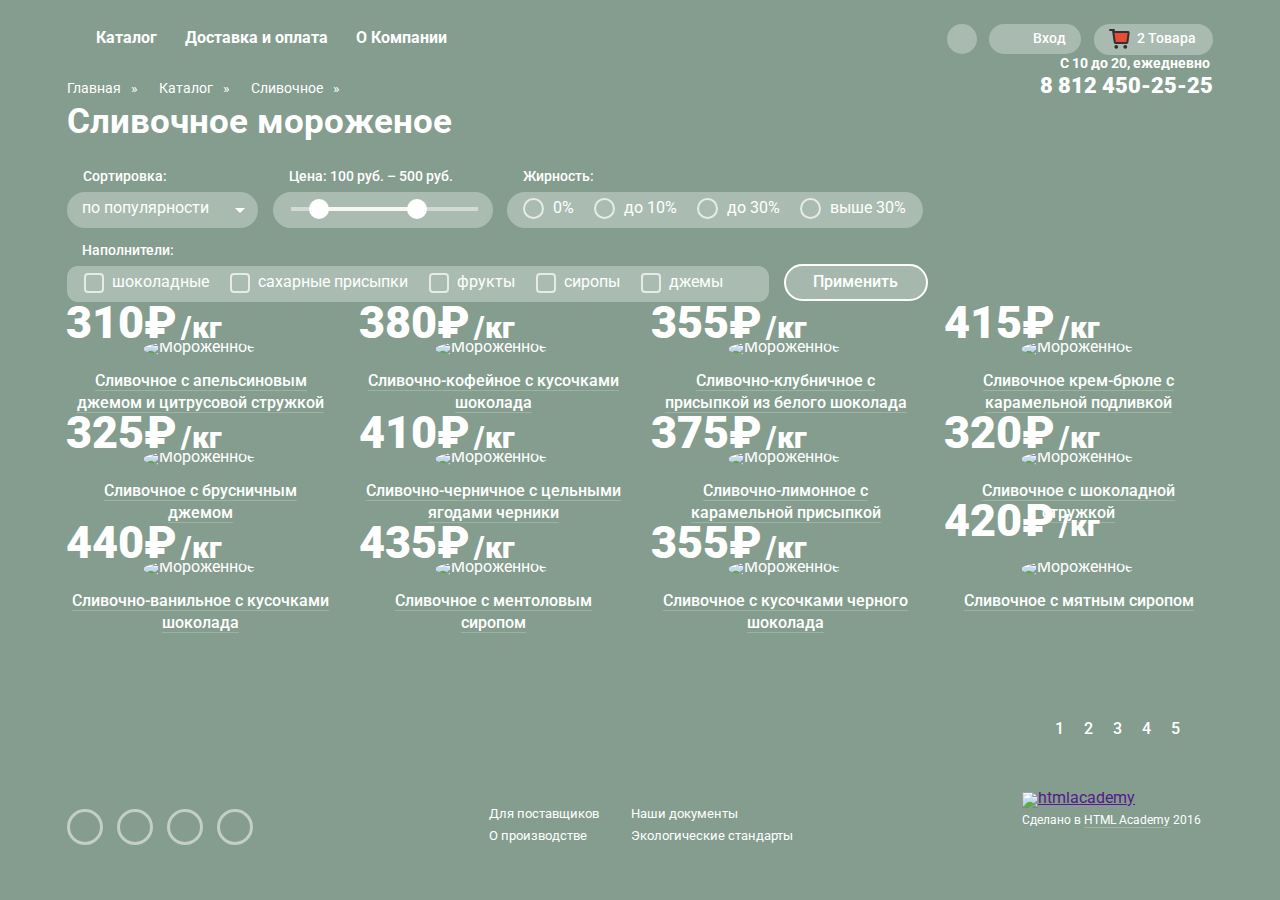
==== catalog-index.html @ 7233b8b9 "Личный макет" ====
<!DOCTYPE html>
<html lang="en">
<head>
	<meta charset="UTF-8">
	<title>Document</title>
    <link href='https://fonts.googleapis.com/css?family=Roboto:400,500,700,900' rel='stylesheet' type='text/css'>
    <link rel="stylesheet" href="css/normalize.css">
    <link rel="stylesheet" href="css/style.css">
</head>
<body>

 <!--HEADER-->

        <header class="main-header">
            <div class="container clearfix">
                <div class="logo">
                    <img src="img/logo.svg" alt="">
                </div>
                <nav class="main-navigation">
                    <ul>
                        <li>
                        <a href="catalog.html" class="directory">Каталог</a>
                            <div class="catalog-main">
                                <ul>
                                    <li><a href="" class="news">Новинки</a></li>
                                    <li><a href="gllacy-catalog.html">Сливочное</a></li>
                                    <li><a href="">Щербеты</a></li>
                                    <li><a href="">Фруктовый лед</a></li>
                                    <li><a href="">Мелорин</a></li>
                                </ul>
                            </div>
                        
                        </li>
                        <li><a href="">Доставка и оплата</a></li>
                        <li><a href="">О Компании</a></li>
                    </ul>
                </nav>
                <div class="header-icon">
                    <div class="search">
                        <div class="search-main">
                            <input type="text" placeholder="Что ищем?">
                        </div>
                    </div>
                    <div class="login">Вход
                        <div class="form-main">
                            <form action="">
                                <input type="email" placeholder="Электронная почта">
                                <input type="password" placeholder="Пароль">
                                <buttom class="btn-login">Войти</buttom>
                                <a href="">Забыли пароль? <br>Новая регистрация</a>
                            </form>
                        </div>
                    </div>
                    <div class="buy-full">2 Товара
                        <div class="buy-main">
                            <div class="orange">
                                <img src="img/orange.png" alt="">
                                <p class="name-cream">Пломбир с апельсиновым джемом</p>
                                <p>1,5 кг х <span>200 руб.</span></p>
                                <p>300 руб</p>
                            </div>
                            <div class="strawberry">
                                <img src="img/Strawberry.png" alt="">
                                <p class="name-cream">Клубничный пломбир с присыпкой  из белого шоколада</p>
                                <p>1,5 кг х <span>200 руб.</span></p>
                                <p>300 руб</p>
                            </div>
                            <div class="buy-main-price">
                            <span class="buy-price">Итого: 750</span>
                            <button class="btn-cream">Оформить заказ</button>
                            </div>
                        </div>
                    </div>
                </div>
            </div>
        </header>


	<!--BREADCRUMBS-->

  	<div class="breadcrumbs">
  		<div class="container clearfix">
			<ul class="menu-list">
				<li><a href="index.html">Главная</a></li>
				<li class="active"><a href="">Каталог</a></li>
				<li><a href="#">Сливочное</a></li>
			</ul>
			<div class="job">
				<p>C 10 до 20, ежедневно</p>
				<a href="tel:+78124502525">8 812 450-25-25</a>
			</div>
  		</div>
  	</div>

    <!--SORTING КОНФИГУРАТОР+ВИДЫ МОРОЖЕННОГО-->

    <div class="modal-sorting">
        <div class="container clearfix">
            <h1 class="sorting-title">Сливочное мороженое</h1>
            <div class="filters-main">
                <div class="sorting">
                <p class="sorting-text">Сортировка:</p>
                <p class="popular">по популярности</p>
                </div>

                <div class="range-filter">
                    <p class="cost">Цена: 100 руб. – 500 руб.</p>
                    <div class="range-controls">
                        <div class="scale">
                            <div class="bar" style="margin-left: 20%; width: 45%"></div>
                        </div>
                        <div class="toggle toggle-min"></div>
                        <div class="toggle toggle-max"></div>
                    </div>
                </div>
            </div>

            <div class="fatness">
                <p class="fatness-text">Жирность:</p>
                <div class="fatness-main">
                    <input type="radio" name="number" value="zero" id="zero">
                    <label for="zero">0%</label>

                    <input type="radio" name="number" value="ten" id="ten">
                    <label for="ten">до 10%</label>

                    <input type="radio" name="number" value="third" id="third">
                    <label for="third">до 30%</label>

                    <input type="radio" name="number" value="more-third" id="more-third">
                    <label for="more-third">выше 30%</label>
                </div>
            </div>

            <div class="fillers">
                <p class="fillers-text">Наполнители:</p>
                <div class="fillers-main">
                    <input type="checkbox" id="chocolade">
                    <label for="chocolade">шоколадные</label>
                    <input type="checkbox" id="sugar">
                    <label for="sugar">сахарные присыпки</label>
                    <input type="checkbox" id="fruit">
                    <label for="fruit">фрукты</label>
                    <input type="checkbox" id="syrup">
                    <label for="syrup">сиропы</label>
                    <input type="checkbox" id="jam">
                    <label for="jam">джемы</label>
                </div>
            </div>
            <button class="btn-filters">Применить</button>
        </div>
    </div>
  	<!--SORTING КОНФИГУРАТОР+ВИДЫ МОРОЖЕННОГО-->
        <div class="icecream-catalog">
                    <div class="container clearfix">
                                <article>
                    <img src="img/icecream1.jpg" alt="Мороженное">
                    <p class="price">310&#8381;<span class="mass">/кг</span></p>
                    <p class="description"><span>Сливочное с апельсиновым джемом и цитрусовой стружкой</span></p>
                    <button class="btn-speed">быстрый просмотр</button>
                </article>

                <article>
                    <img src="img/icecream2.jpg" alt="Мороженное">
                    <p class="price">380&#8381;<span class="mass">/кг</span></p>
                    <p class="description"><span>Сливочно-кофейное с кусочками шоколада</span></p>
                    <button class="btn-speed">быстрый просмотр</button>
                </article>

                <article>
                    <img src="img/icecream3.jpg" alt="Мороженное">
                    <p class="price">355&#8381;<span class="mass">/кг</span></p>
                    <p class="description"><span>Сливочно-клубничное с присыпкой из белого шоколада</span></p>
                    <button class="btn-speed">быстрый просмотр</button>
                </article>

                <article>
                    <img src="img/icecream4.jpg" alt="Мороженное">
                    <p class="price">415&#8381;<span class="mass">/кг</span></p>
                    <p class="description"><span>Сливочное крем-брюле с карамельной подливкой</span></p>
                    <button class="btn-speed">быстрый просмотр</button>
                </article>

                <article>
                    <img src="img/1.png" alt="Мороженное">
                    <p class="price">325&#8381;<span class="mass">/кг</span></p>
                    <p class="description"><span>Сливочное с брусничным джемом</span></p>
                    <button class="btn-speed">быстрый просмотр</button>
                </article>

                <article>
                    <img src="img/2.png" alt="Мороженное">
                    <p class="price">410&#8381;<span class="mass">/кг</span></p>
                    <p class="description"><span>Сливочно-черничное с цельными ягодами черники 
                    </span></p>
                    <button class="btn-speed">быстрый просмотр</button>
                </article>

                <article>
                    <img src="img/3.png" alt="Мороженное">
                    <p class="price">375&#8381;<span class="mass">/кг</span></p>
                    <p class="description"><span>Сливочно-лимонное с карамельной присыпкой</span></p>
                    <button class="btn-speed">быстрый просмотр</button>
                </article>


                <article>
                    <img src="img/4.png" alt="Мороженное">
                    <p class="price">320&#8381;<span class="mass">/кг</span></p>
                    <p class="description"><span>Сливочное с шоколадной стружкой</span></p>
                    <button class="btn-speed">быстрый просмотр</button>
                </article>


                <article>
                    <img src="img/11.png" alt="Мороженное">
                    <p class="price">440&#8381;<span class="mass">/кг</span></p>
                    <p class="description"><span>Сливочно-ванильное с кусочками шоколада</span></p>
                    <button class="btn-speed">быстрый просмотр</button>
                </article>


                <article>
                    <img src="img/21.png" alt="Мороженное">
                    <p class="price">435&#8381;<span class="mass">/кг</span></p>
                    <p class="description"><span>Сливочное с ментоловым сиропом</span></p>
                    <button class="btn-speed">быстрый просмотр</button>
                </article>


                <article>
                    <img src="img/31.png" alt="Мороженное">
                    <p class="price">355&#8381;<span class="mass">/кг</span></p>
                    <p class="description"><span>Сливочное с кусочками черного шоколада</span></p>
                    <button class="btn-speed">быстрый просмотр</button>
                </article>


                <article>
                    <img src="img/41.png" alt="Мороженное">
                    <p class="price">420&#8381;<span class="mass">/кг</span></p>
                    <p class="description"><span>Сливочное с мятным сиропом</span></p>
                    <button class="btn-speed">быстрый просмотр</button>
                </article>

                <div class="linked">
                    <ul>
                        <li><a href="">1</a></li>
                        <li><a href="">2</a></li>
                        <li><a href="">3</a></li>
                        <li><a href="">4</a></li>
                        <li><a href="">5</a></li>
                    </ul>          
                </div>
                    </div>
                </div>


                <footer>
            <div class="container clearfix">
                <div class="modalsocial-catalog">
                    <a href="#" class="tw"></a>
                    <a href="#" class="ins"></a>
                    <a href="#" class="fb"></a>
                    <a href="#" class="vk"></a>
                </div>
                <div class="info-catalog">
                    <a href="" class="heart">
                        Для поставщиков
                    </a>
                    <a href="">
                        Наши документы
                    </a>
                    <a href="">
                        О производстве
                    </a>
                    <a href="">
                        Экологические стандарты
                    </a>
                </div>
                <div class="htmlacademy-catalog">
                    <a href=""><img src="img/html.png" alt="htmlacademy"></a>
                    <p>Сделано в  <span>HTML Academy</span> 2016</p>
                </div>
            </div>
        </footer>
</body>
</html>
---- css/style.css ----
/*base*/

body {
    min-width: 880px;
    font-size: 16px;
    line-height: 12px;
    font-family: 'Roboto', Arial, sans-serif;
    background-color: #849d8f;
    color: white;
}

body > input[type="radio"] {
    display: none;
}

.clearfix::before,
.clearfix::after {
    content: "";
    display: table;
    clear: both;
}

.container {
    width: 1146px;
    margin: 0 auto;
}


/*HEADER*/

.main-header {
    padding-top: 9px;
    color: #ffffff;
}

.logo {
    float: left;
    margin-left: -5px;
}


/*НАВИГАЦИЯ*/

.main-navigation {
    float: left;
    margin-left: 15px;
    margin-top: 13px;
    min-height: 20px;
    max-width: 500px;
}

.main-navigation ul {
    margin: 0;
    padding: 0;
    list-style: none;
    font-size: 0;
}

.main-navigation li {
    position: relative;
    display: inline-block;
    vertical-align: top;
    font-size: 16px;
    line-height: 18px;
    font-weight: 700;
}

.main-navigation a,
.main-navigation span {
    display: block;
    padding-top: 7px;
    padding-right: 14px;
    padding-bottom: 7px;
    padding-left: 14px;
    color: #ffffff;
    text-decoration: none;
}

.main-navigation li a:active {
    background: #d07058;
    color: #ffffff;
}

.main-navigation a:hover {
    background: #f7f6f3;
    color: #333333;
    -webkit-border-radius: 25px;
    -moz-border-radius: 25px;
    -o-border-radius: 25px;
    border-radius: 25px;
}

.main-navigation a:active {
    background: -moz-#f7f6f3;
    background: -webkit-#f7f6f3;
    background: #f7f6f3;
    box-shadow: inset 0 2px 2px rgba(105, 105, 105, 1);
}


/*Подменю*/

.directory {
    position: relative;
}

.catalog-main {
    position: absolute;
    visibility: hidden;
    box-sizing: border-box;
    width: 143px;
    height: 171px;
    top: 35px;
    left: -64px;
    background: #f8f7f4;
    border-radius: 6px;
    z-index: 1;
}

.main-navigation .directory:hover+.catalog-main {
    visibility: visible;
}

.catalog-main li {
    display: block;
    vertical-align: top;
    font-size: 14px;
    line-height: 16px;
    font-weight: 400;
}

.catalog-main a {
    display: block;
    padding: 5px;
    margin-top: 6px;
    padding-left: 20px;
    width: auto;
    background: #f8f7f4;
    color: #323232;
}

.catalog-main .news {
    margin-bottom: 10px;
    border-bottom: 1px solid #d1d0ce;
}

.catalog-main a:hover {
    border-radius: 1px;
    background: #fbded7;
}

.main-navigation .catalog-main a:active {
    color: #f6b5a5;
}


/*ПОИСК, ВХОД И КОРЗИНА*/

.header-icon {
    float: right;
    max-width: 267px;
    padding-top: 15px;
    font-size: 0;
}

.search {
    position: relative;
    display: inline-block;
    margin-right: 12px;
    padding: 15px;
    vertical-align: top;
    font-size: 14px;
    line-height: 16px;
    font-weight: 500;
    background: rgba(255, 255, 255, 0.3);
    color: #ffffff;
    text-decoration: none;
    -webkit-border-radius: 20px;
    -moz-border-radius: 20px;
    -o-border-radius: 20px;
    border-radius: 20px;
}

.search:hover {
    font-size: 14px;
    line-height: 16px;
    font-weight: 500;
    background: #ffffff;
    color: #323232;
}

.search:before {
    content: " ";
    position: absolute;
    top: 6px;
    left: 7px;
    width: 19px;
    height: 21px;
    background: transparent url("../img/search.svg") no-repeat;
}

.search:hover:before {
    background: transparent url("../img/search_black.svg") no-repeat;
}

.search-main {
    position: absolute;
    box-sizing: border-box;
    visibility: hidden;
    right: -1px;
    top: 35px;
    width: 341px;
    height: 84px;
    bottom: 10px;
    padding: 20px 16px;
    background-color: rgb(248, 247, 244);
    border: 1px solid #d3d3d2;
    border-radius: 10px;
    box-shadow: 0px 20px 20px 0px rgba(0, 0, 0, 0.4);
    z-index: 302;
}

.search:hover .search-main {
    visibility: visible;
}

.search-main input {
    padding-top: 10px;
    padding-right: 119px;
    padding-bottom: 10px;
    padding-left: 15px;
    font-size: 14px;
    line-height: 24px;
    font-weight: 400;
    color: #999999;
    outline: none;
    border: 1px solid rgb(211, 211, 210);
    border-radius: 5px;
    z-index: 9999;
}

.login {
    position: relative;
    display: inline-block;
    vertical-align: top;
    margin-right: 13px;
    padding-top: 6px;
    padding-right: 15px;
    padding-bottom: 8px;
    padding-left: 44px;
    font-size: 14px;
    line-height: 16px;
    font-weight: 500;
    background: rgba(255, 255, 255, 0.3);
    color: #ffffff;
    text-decoration: none;
    -webkit-border-radius: 20px;
    -moz-border-radius: 20px;
    -o-border-radius: 20px;
    border-radius: 20px;
}

.login:hover {
    font-size: 14px;
    line-height: 16px;
    font-weight: 500;
    background: #ffffff;
    color: #323232;
}

.login:hover .form-main {
    visibility: visible;
}

.login-main {
    position: absolute;
    top: 50px;
    left: 97px;
    z-index: 1;
}

.login::before {
    content: " ";
    position: absolute;
    top: 5px;
    left: 16px;
    width: 19px;
    height: 21px;
    background: transparent url("../img/entrance.svg") no-repeat;
}

.login:hover:before {
    background: transparent url("../img/entrance_black.svg") no-repeat;
    color: black;
}


/*Модальное окно*/

.form-main {
    position: absolute;
    visibility: hidden;
    box-sizing: border-box;
    top: 33px;
    left: -168px;
    width: 277px;
    height: 214px;
    padding-top: 20px;
    padding-left: 15px;
    background-color: rgb(248, 247, 244);
    box-shadow: 0px 20px 20px 0px rgba(0, 0, 0, 0.4);
    border-radius: 6px;
    z-index: 275;
}

.form-main input {
    box-sizing: border-box;
    margin-bottom: 20px;
    padding-left: 15px;
    width: 243px;
    height: 46px;
    font-size: 14px;
    line-height: 24px;
    font-weight: 400;
    border: 1px solid rgb(211, 211, 210);
    background-color: rgb(255, 255, 255);
    border-radius: 5px;
    z-index: 285;
}

.form-main a {
    display: inline-block;
    margin: 0;
    font-size: 13px;
    line-height: 24px;
    font-weight: 400;
}

.btn-login {
    display: inline-block;
    margin-right: 20px;
    padding: 10px 25px;
    font-weight: 700;
    font-size: 18px;
    line-height: 24px;
    vertical-align: top;
    color: #ffffff;
    text-decoration: none;
    text-shadow: 0 2px 5px rgba(160, 32, 11, 0.76);
    background: #f26843;
    background: -moz-linear-gradient(top, #f26843 0%, #e74a35 100%);
    background: -webkit-linear-gradient(top, #f26843 0%, #e74a35 100%);
    -webkit-border-radius: 50px;
    -moz-border-radius: 50px;
    -o-border-radius: 50px;
    border-radius: 50px;
}

.btn-login:hover {
    background: -moz-linear-gradient(top, #f58669 0%, #ec6f5e 100%);
    background: -webkit-linear-gradient(top, #f58669 0%, #ec6f5e 100%);
    background: linear-gradient(to bottom, #f58669 0%, #ec6f5e 100%);
    box-shadow: 0 2px 2px rgba(172, 16, 0, 1);
}

.btn-login:active {
    background: -moz-linear-gradient(top, #d84732 0%, #e1613e 100%);
    background: -webkit-linear-gradient(top, #d84732 0%, #e1613e 100%);
    background: linear-gradient(to bottom, #d84732 0%, #e1613e 100%);
    box-shadow: inset 0 2px 2px rgba(172, 16, 0, 1);
}


/*-----------------*/

.buy {
    position: relative;
    display: inline-block;
    vertical-align: top;
    padding-top: 6px;
    padding-right: 35px;
    padding-bottom: 9px;
    padding-left: 42px;
    font-size: 14px;
    line-height: 16px;
    font-weight: 500;
    background: rgba(255, 255, 255, 0.3);
    color: #ffffff;
    text-decoration: none;
    -webkit-border-radius: 20px;
    -moz-border-radius: 20px;
    -o-border-radius: 20px;
    border-radius: 20px;
}

.buy:hover {
    font-size: 14px;
    line-height: 16px;
    font-weight: 500;
    background: #ffffff;
    color: #323232;
}

.buy-full:hover {
    font-size: 14px;
    line-height: 16px;
    font-weight: 500;
    background: #ffffff;
    color: #323232;
}

.buy::before {
    content: " ";
    position: absolute;
    top: 5px;
    left: 15px;
    width: 21px;
    height: 21px;
    background: transparent url("../img/maskit.svg") no-repeat;
}

.buy-full {
    position: relative;
    display: inline-block;
    vertical-align: top;
    padding-top: 6px;
    padding-right: 17px;
    padding-bottom: 9px;
    padding-left: 43px;
    font-size: 14px;
    line-height: 16px;
    font-weight: 500;
    background: rgba(255, 255, 255, 0.3);
    color: #ffffff;
    text-decoration: none;
    -webkit-border-radius: 20px;
    -moz-border-radius: 20px;
    -o-border-radius: 20px;
    border-radius: 20px;
}

.buy-full::before {
    content: " ";
    position: absolute;
    top: 5px;
    left: 15px;
    width: 21px;
    height: 21px;
    background: transparent url("../img/korzina.svg") no-repeat;
}

.buy:hover:before {
    background: transparent url("../img/maskit_black.svg") no-repeat;
    color: black;
}

.buy:hover .buy-main {
    visibility: visible;
}

.buy-full:hover .buy-main {
    visibility: visible;
}


/*Модальное окно корзины*/

.buy-main {
    position: absolute;
    visibility: hidden;
    box-sizing: border-box;
    padding-top: 20px;
    padding-left: 42px;
    left: -442px;
    top: 35px;
    width: 539px;
    height: 242px;
    background-color: rgb(248, 247, 244);
    color: #323232;
    box-shadow: 0px 20px 20px 0px rgba(0, 0, 0, 0.4);
    border-radius: 5px;
    z-index: 247;
}

.buy-main img {
    display: inline-block;
    vertical-align: top;
    margin-right: 14px;
    margin-bottom: 20px;
}

.buy-main p {
    display: inline-block;
    vertical-align: top;
    margin: 0;
    margin-right: 30px;
    font-size: 13px;
    line-height: 16px;
    font-weight: 400;
}

.name-cream {
    width: 220px;
}

.strawberry {
    border-bottom: 1px solid #cacac7;
}

.buy-main p:nth-child(1n+1) {
    margin-right: 0;
}

.buy-main-price {
    float: right;
    width: 185px;
}

.buy-main p span {
    color: #b5b5b4;
}

.buy-main-price .buy-price {
    float: right;
    margin-top: 15px;
    margin-right: 20px;
    margin-bottom: 18px;
    font-size: 15px;
    line-height: 18px;
    font-weight: 700;
}

.btn-cream {
    float: left;
    margin-right: 15px;
    padding: 8px 14px;
    font-weight: 700;
    font-size: 18px;
    line-height: 24px;
    vertical-align: top;
    color: #ffffff;
    text-decoration: none;
    text-shadow: 0 2px 5px rgba(160, 32, 11, 0.76);
    background: #f26843;
    background: -moz-linear-gradient(top, #f26843 0%, #e74a35 100%);
    background: -webkit-linear-gradient(top, #f26843 0%, #e74a35 100%);
    background: linear-gradient(to bottom, #f26843 0%, #e74a35 100%);
    box-shadow: 0 2px 2px rgba(172, 16, 0, 0.64);
    border: none;
    -webkit-border-radius: 100px;
    -moz-border-radius: 100px;
    -o-border-radius: 100px;
    border-radius: 100px;
}

.btn-cream:hover {
    background: -moz-linear-gradient(top, #f58669 0%, #ec6f5e 100%);
    background: -webkit-linear-gradient(top, #f58669 0%, #ec6f5e 100%);
    background: linear-gradient(to bottom, #f58669 0%, #ec6f5e 100%);
    box-shadow: 0 2px 2px rgba(172, 16, 0, 1);
}

.btn-cream:active {
    background: -moz-linear-gradient(top, #d84732 0%, #e1613e 100%);
    background: -webkit-linear-gradient(top, #d84732 0%, #e1613e 100%);
    background: linear-gradient(to bottom, #d84732 0%, #e1613e 100%);
    box-shadow: inset 0 2px 2px rgba(172, 16, 0, 1);
}


/*---------------------------*/

.site-wrapper {
    min-width: 940px;
    background-repeat: no-repeat;
    background-position: top center;
    transition: background-image 0.5s ease, background-color 0.5s ease;
}


/* Псевдоэлементы с изображениями нужны только для предзагрузки картинок, чтобы они уже были в кеше в момент переключения слайдов и сразу отображались */

.site-wrapper:before,
.site-wrapper:after {
    content: "";
    visibility: hidden;
}

.site-wrapper:before,
.site-wrapper:after {
    background-image: url("../img/ice-cream.png");
}

.site-wrapper:after {
    background-image: url("../img/ice-cream2.png");
}

.slider {
    position: relative;
    padding-top: 319px;
    text-align: center;
    color: #ffffff;
}

.slide {
    display: none;
}

.slide-title {
    width: 700px;
    margin: 0 auto;
    margin-bottom: 28px;
    font-weight: 900;
    font-size: 60px;
    line-height: 60.35px;
}

.slide-btn {
    display: inline-block;
    margin-bottom: 40px;
    padding: 11px 40px;
    font-weight: 700;
    font-size: 32px;
    line-height: 44px;
    vertical-align: top;
    color: #ffffff;
    text-decoration: none;
    text-shadow: 0 2px 5px rgba(160, 32, 11, 0.76);
    background: #f26843;
    background: -moz-linear-gradient(top, #f26843 0%, #e74a35 100%);
    background: -webkit-linear-gradient(top, #f26843 0%, #e74a35 100%);
    background: linear-gradient(to bottom, #f26843 0%, #e74a35 100%);
    box-shadow: 0 2px 2px rgba(172, 16, 0, 0.64);
    -webkit-border-radius: 100px;
    -moz-border-radius: 100px;
    -o-border-radius: 100px;
    border-radius: 100px;
}

.slide-btn:hover {
    background: -moz-linear-gradient(top, #f58669 0%, #ec6f5e 100%);
    background: -webkit-linear-gradient(top, #f58669 0%, #ec6f5e 100%);
    background: linear-gradient(to bottom, #f58669 0%, #ec6f5e 100%);
    box-shadow: 0 2px 2px rgba(172, 16, 0, 1);
}

.slide-btn:active {
    background: -moz-linear-gradient(top, #d84732 0%, #e1613e 100%);
    background: -webkit-linear-gradient(top, #d84732 0%, #e1613e 100%);
    background: linear-gradient(to bottom, #d84732 0%, #e1613e 100%);
    box-shadow: inset 0 2px 2px rgba(172, 16, 0, 1);
}

.slider-controls {
    position: absolute;
    bottom: 23px;
    left: 0;
    z-index: 20;
    font-size: 0;
}

.slider-controls label {
    display: inline-block;
    width: 17px;
    height: 17px;
    margin-bottom: 40px;
    margin-right: 8px;
    vertical-align: top;
    background-color: transparent;
    border: 2px solid #ffffff;
    cursor: pointer;
    -webkit-border-radius: 50%;
    -moz-border-radius: 50%;
    -o-border-radius: 50%;
    border-radius: 50%;
}

.slider-controls label:hover {
    background: #b2c1b7;
}

.slider-controls label:active {
    background: #ffffff;
}

#btn-1:checked ~ .site-wrapper #slide1,
#btn-2:checked ~ .site-wrapper #slide2,
#btn-3:checked ~ .site-wrapper #slide3 {
    display: block;
}

#btn-1:checked ~ .site-wrapper {
    background-color: #849d8f;
    background-image: url("../img/ice-cream.png");
}

#btn-2:checked ~ .site-wrapper {
    background-color: #8996a6;
    background-image: url("../img/ice-cream2.png");
}

#btn-3:checked ~ .site-wrapper {
    background-color: #9d8b84;
    background-image: url("../img/ice-cream3.png");
}

#btn-1:checked ~ .site-wrapper label[for="btn-1"],
#btn-2:checked ~ .site-wrapper label[for="btn-2"],
#btn-3:checked ~ .site-wrapper label[for="btn-3"] {
    background-color: #ffffff;
}

.job {
    float: right;
    padding: 0;
    margin: 0;
}

.job p {
    margin-left: 20px;
    margin-top: 0;
    margin-bottom: 3px;
    font-size: 14px;
    line-height: 16px;
    font-weight: 700;
}

.job a {
    font-size: 22px;
    line-height: 24px;
    font-weight: 900;
    text-decoration: none;
    color: #ffffff;
}


/*ДОБАВКИ addition*/

.addition {
    margin-bottom: 40px;
}

.raspberry {
    float: left;
    width: 560px;
    min-height: 229px;
    background: url("../img/raspberry.jpg") no-repeat;
    -webkit-border-radius: 15px;
    -moz-border-radius: 15px;
    -o-border-radius: 15px;
    border-radius: 15px;
}

.chocolate {
    float: right;
    width: 560px;
    min-height: 229px;
    background: url("../img/chocolate.jpg") no-repeat;
    -webkit-border-radius: 15px;
    -moz-border-radius: 15px;
    -o-border-radius: 15px;
    border-radius: 15px;
}

.additive {
    margin-top: 16px;
    margin-left: 18px;
    margin-bottom: 16px;
    font-size: 35px;
    line-height: 41px;
    font-weight: 700;
}

.free {
    min-width: 510px;
    margin-top: 0;
    margin-right: 0;
    margin-bottom: 43px;
    margin-left: 19px;
    font-size: 18px;
    line-height: 22px;
    font-weight: 700;
}

.btn-raspberry {
    float: right;
    margin-right: 21px;
    padding: 10px 21px;
    font-weight: 700;
    font-size: 18px;
    line-height: 24px;
    vertical-align: top;
    color: #ffffff;
    text-decoration: none;
    text-shadow: 0 2px 5px rgba(160, 32, 11, 0.76);
    background: #f26843;
    background: -moz-linear-gradient(top, #f26843 0%, #e74a35 100%);
    background: -webkit-linear-gradient(top, #f26843 0%, #e74a35 100%);
    background: linear-gradient(to bottom, #f26843 0%, #e74a35 100%);
    box-shadow: 0 2px 2px rgba(172, 16, 0, 0.64);
    -webkit-border-radius: 100px;
    -moz-border-radius: 100px;
    -o-border-radius: 100px;
    border-radius: 100px;
}

.btn-chocolate {
    float: right;
    margin-right: 21px;
    padding-top: 8px;
    padding-left: 20px;
    padding-bottom: 11px;
    padding-right: 21px;
    font-weight: 700;
    font-size: 18px;
    line-height: 24px;
    vertical-align: top;
    color: #ffffff;
    text-decoration: none;
    text-shadow: 0 2px 5px rgba(160, 32, 11, 0.76);
    background: #f26843;
    background: -moz-linear-gradient(top, #f26843 0%, #e74a35 100%);
    background: -webkit-linear-gradient(top, #f26843 0%, #e74a35 100%);
    background: linear-gradient(to bottom, #f26843 0%, #e74a35 100%);
    box-shadow: 0 2px 2px rgba(172, 16, 0, 0.64);
    -webkit-border-radius: 100px;
    -moz-border-radius: 100px;
    -o-border-radius: 100px;
    border-radius: 100px;
}

.btn-raspberry:hover,
.btn-chocolate:hover {
    background: -moz-linear-gradient(top, #f58669 0%, #ec6f5e 100%);
    background: -webkit-linear-gradient(top, #f58669 0%, #ec6f5e 100%);
    background: linear-gradient(to bottom, #f58669 0%, #ec6f5e 100%);
    box-shadow: 0 2px 2px rgba(172, 16, 0, 1);
}

.btn-raspberry:active,
.btn-chocolate:active {
    background: -moz-linear-gradient(top, #d84732 0%, #e1613e 100%);
    background: -webkit-linear-gradient(top, #d84732 0%, #e1613e 100%);
    background: linear-gradient(to bottom, #d84732 0%, #e1613e 100%);
    box-shadow: inset 0 2px 2px rgba(172, 16, 0, 1);
}


/*-----------------------------------------------*/


/*ICE-CREAM*/

.ice-cream {
    margin-bottom: 40px;
}

article {
    position: relative;
    float: left;
    width: 23%;
    margin-right: 29px;
    text-align: center;
}

article:hover {
    background: #9db1a5;
    border-radius: 5px;
}

.btn-speed {
    position: absolute;
    display: block;
    bottom: -67px;
    left: 38px;
    visibility: hidden;
    opacity: 0;
    margin-top: 10px;
    padding-top: 8px;
    padding-left: 13px;
    padding-bottom: 9px;
    padding-right: 13px;
    font-weight: 700;
    font-size: 18px;
    line-height: 24px;
    vertical-align: top;
    color: #ffffff;
    text-decoration: none;
    text-shadow: 0 2px 5px rgba(160, 32, 11, 0.76);
    background: #f26843;
    background: -moz-linear-gradient(top, #f26843 0%, #e74a35 100%);
    background: -webkit-linear-gradient(top, #f26843 0%, #e74a35 100%);
    background: linear-gradient(to bottom, #f26843 0%, #e74a35 100%);
    box-shadow: 0 2px 2px rgba(172, 16, 0, 0.64);
    border: none;
    -webkit-border-radius: 100px;
    -moz-border-radius: 100px;
    -o-border-radius: 100px;
    border-radius: 100px;
    z-index: 1;
}

article:hover .btn-speed {
    visibility: visible;
    opacity: 1;
}

.icecream-catalog article {
    margin-bottom: 37px;
}

article:nth-child(4n+4) {
    margin-right: 0;
}

article img {
    border-radius: 50%;
}

.hit {
    position: absolute;
    top: 1px;
    left: 1px;
    padding: 30px 30px;
    background: #ffffff;
    color: #2f2f2f;
    background: url("../img/hits.jpg") no-repeat;
    border-radius: 81%;
}

.price {
    position: absolute;
    left: -1px;
    bottom: 64px;
    margin: 0;
    font-size: 45px;
    line-height: 45px;
    font-weight: 900;
}

.mass {
    margin-left: 4px;
    font-size: 30px;
}

.description {
    margin: 0;
    margin-top: 13px;
    margin-left: 4px;
}

.description span {
    font-size: 16px;
    line-height: 22px;
    font-weight: 500;
    border-bottom: 1px solid #9db1a5;
}


/*--------------------------------------------------*/


/*ADVANTAGES*/

.main-advantages {
    margin-bottom: 40px;
    padding-top: 23px;
    padding-right: 15px;
    padding-bottom: 16px;
    padding-left: 20px;
    background: url("../img/pattern.gif");
    border-radius: 20px;
}

.shop {
    margin: 0;
    margin-bottom: 8px;
    font-size: 24px;
    line-height: 30px;
    font-weight: 500;
    color: #323232;
}

.depiction {
    float: left;
    width: 540px;
    margin-right: 27px;
}

.depiction img {
    float: left;
    margin-right: 7px;
}

.depiction:nth-child(odd) {
    margin-right: 0;
}

.depiction-text {
    float: left;
    width: 482px;
    margin: 0;
    margin-top: 12px;
    margin-bottom: 10px;
    font-size: 16px;
    line-height: 22px;
    font-weight: 400;
    color: black;
}

.life-chack {
    margin-bottom: 40px;
}

.life-main {
    float: left;
    width: 560px;
    height: 220px;
    margin-right: 26px;
    background: url("../img/chrry.png") no-repeat;
    color: #323232;
    -webkit-border-radius: 10px;
    -moz-border-radius: 10px;
    -o-border-radius: 10px;
    border-radius: 10px;
}

.life {
    width: 285px;
    margin-left: 20px;
}

.blog-text {
    margin: 0;
    margin-top: 22px;
    margin-bottom: 4px;
    font-size: 16px;
    line-height: 22px;
    font-weight: 500;
}

.chack-text {
    font-size: 24px;
    line-height: 30px;
    font-weight: 700;
    color: #323232;
}

.chack-text:hover {
    color: #e84d37;
}

.mail {
    float: right;
    width: 560px;
    height: 220px;
    box-sizing: border-box;
    padding: 4px;
    border-radius: 10px;
    background: #ffffff url("../img/fon.jpg");
    -webkit-border-radius: 10px;
    -moz-border-radius: 10px;
    -o-border-radius: 10px;
    border-radius: 10px;
}

.mail-main {
    height: 100%;
    padding-left: 23px;
    background: #ffffff;
}

.mail-text {
    display: inline-block;
    width: 510px;
    margin: 0;
    margin-top: 29px;
    margin-bottom: 37px;
    font-size: 16px;
    line-height: 22px;
    color: #323232;
}

.mail-push input {
    padding: 13px 85px;
    border: 1px solid #d3d3d2;
    -webkit-border-radius: 5px;
    -moz-border-radius: 5px;
    -o-border-radius: 5px;
    border-radius: 5px;
}

.mail-push input- placeholder {
    color: red;
}

.btn-push {
    float: right;
    margin-right: 23px;
    padding: 9px 18px;
    font-weight: 700;
    font-size: 18px;
    line-height: 24px;
    color: #ffffff;
    text-decoration: none;
    text-shadow: 0 2px 5px rgba(160, 32, 11, 0.76);
    background: #f26843;
    background: -moz-linear-gradient(top, #f26843 0%, #e74a35 100%);
    background: -webkit-linear-gradient(top, #f26843 0%, #e74a35 100%);
    background: linear-gradient(to bottom, #f26843 0%, #e74a35 100%);
    border: none;
    border-radius: 100px;
    box-shadow: 0 2px 2px rgba(172, 16, 0, 0.64);
}

.btn-push:hover {
    background: -moz-linear-gradient(top, #f58669 0%, #ec6f5e 100%);
    background: -webkit-linear-gradient(top, #f58669 0%, #ec6f5e 100%);
    background: linear-gradient(to bottom, #f58669 0%, #ec6f5e 100%);
    box-shadow: 0 2px 2px rgba(172, 16, 0, 1);
}

.btn-push:active {
    background: -moz-linear-gradient(top, #d84732 0%, #e1613e 100%);
    background: -webkit-linear-gradient(top, #d84732 0%, #e1613e 100%);
    background: linear-gradient(to bottom, #d84732 0%, #e1613e 100%);
    box-shadow: inset 0 2px 2px rgba(172, 16, 0, 1);
}

.cards {
    height: 430px;
    background: url("../img/card.jpg") no-repeat;
    -webkit-background-size: ;
    background-size: cover;
}

.contact {
    float: right;
    width: 280px;
    padding-left: 21px;
    padding-top: 12px;
    padding-bottom: 41px;
    margin-top: 62px;
    background: #ffffff;
    color: #323232;
    border-radius: 12px;
}

.address {
    margin: 0;
    margin-left: 2px;
    margin-top: 16px;
    margin-bottom: 3px;
    font-size: 14px;
    line-height: 20px;
    font-weight: 400;
}

.phone {
    margin: 0;
    margin-left: 3px;
    margin-top: 16px;
    margin-bottom: 5px;
    font-size: 14px;
    line-height: 20px;
    font-weight: 400;
}

.working-hours {
    margin: 0;
    margin-left: 3px;
    margin-top: 1px;
    margin-bottom: 34px;
    font-size: 14px;
    line-height: 20px;
    font-weight: 400;
}

.street {
    margin: 0;
    margin-left: 3px;
    font-size: 18px;
    line-height: 24px;
    font-weight: 700;
    text-decoration: none;
    color: #323232;
}

.feedback {
    padding: 10px 0;
    padding-left: 32px;
    padding-right: 27px;
    font-weight: 700;
    font-size: 18px;
    line-height: 24px;
    color: #ffffff;
    text-decoration: none;
    text-shadow: 0 2px 5px rgba(160, 32, 11, 0.76);
    background: #f26843;
    background: -moz-linear-gradient(top, #f26843 0%, #e74a35 100%);
    background: -webkit-linear-gradient(top, #f26843 0%, #e74a35 100%);
    background: linear-gradient(to bottom, #f26843 0%, #e74a35 100%);
    border: none;
    border-radius: 100px;
    box-shadow: 0 2px 2px rgba(172, 16, 0, 0.64);
}

.feedback:hover {
    background: -moz-linear-gradient(top, #f58669 0%, #ec6f5e 100%);
    background: -webkit-linear-gradient(top, #f58669 0%, #ec6f5e 100%);
    background: linear-gradient(to bottom, #f58669 0%, #ec6f5e 100%);
    box-shadow: 0 2px 2px rgba(172, 16, 0, 1);
}

.feedback:active .modal-content {
    visibility: visible;
}

.feedback:active {
    background: -moz-linear-gradient(top, #d84732 0%, #e1613e 100%);
    background: -webkit-linear-gradient(top, #d84732 0%, #e1613e 100%);
    background: linear-gradient(to bottom, #d84732 0%, #e1613e 100%);
    box-shadow: inset 0 2px 2px rgba(172, 16, 0, 1);
}


/*---------------------------------------------------*/


/*FOOTER*/

.modal-social {
    float: left;
    margin-top: 35px;
}

.modalsocial-catalog {
    float: left;
    margin-top: 51px;
}

.modal-social a,
.modalsocial-catalog a {
    position: relative;
    display: inline-block;
    vertical-align: top;
    margin-right: 10px;
    padding: 15px;
    line-height: 18px;
    font-size: 13px;
    text-decoration: none;
    border-radius: 50%;
    border: 3px solid #c2cec7;
}

.modal-social a:last-child {
    margin-right: 0;
}

.modalsocial-catalog a:last-child {
    margin-right: 0;
}

.tw::before {
    content: " ";
    position: absolute;
    top: -1px;
    left: -1.5px;
    width: 35px;
    height: 35px;
    background: transparent url("../img/tw.png") no-repeat;
}

.ins::before {
    content: " ";
    position: absolute;
    top: -1px;
    left: -1px;
    width: 35px;
    height: 35px;
    background: transparent url("../img/ins.png") no-repeat;
}

.fb::before {
    content: " ";
    position: absolute;
    top: -1px;
    left: -1px;
    width: 35px;
    height: 35px;
    background: transparent url("../img/fb.png") no-repeat;
}

.vk::before {
    content: " ";
    position: absolute;
    top: -1px;
    left: -1px;
    width: 35px;
    height: 35px;
    background: transparent url("../img/vk.png") no-repeat;
}

.info {
    float: left;
    margin-top: 33px;
    width: 350px;
    margin-left: 236px;
    font-size: 0;
}

.info-catalog {
    float: left;
    margin-top: 47px;
    width: 350px;
    margin-left: 236px;
    font-size: 0;
}

.info a {
    position: relative;
    float: left;
    vertical-align: top;
    margin-right: 32px;
    margin-bottom: 4px;
    line-height: 18px;
    font-size: 13px;
    color: #ffffff;
    text-decoration: none;
}

.info-catalog a {
    position: relative;
    float: left;
    vertical-align: top;
    margin-right: 32px;
    margin-bottom: 4px;
    line-height: 18px;
    font-size: 13px;
    color: #ffffff;
    text-decoration: none;
}

.info a:nth-child(3) {
    margin-right: 44px;
}

.info a:last-child {
    margin-right: 0;
    margin-bottom: 0;
}

.info a:nth-child(3n) {
    margin-bottom: 0;
}

.info-catalog a:nth-child(3) {
    margin-right: 44px;
}

.info-catalog a:last-child {
    margin-right: 0;
    margin-bottom: 0;
}

.info-catalog a:nth-child(3n) {
    margin-bottom: 0;
}

.heart::before {
    content: " ";
    position: absolute;
    top: 3.5px;
    left: -22px;
    width: 35px;
    height: 35px;
    background: transparent url("../img/heart.png") no-repeat;
}

.htmlacademy {
    float: right;
    margin-right: 10px;
    margin-top: 18px;
}

.htmlacademy-catalog {
    float: right;
    margin-right: 9px;
    margin-top: 34px;
}

.htmlacademy p {
    margin-top: 4px;
    margin-right: 2px;
    font-size: 12px;
    line-height: 18px;
    font-weight: 400;
}

.htmlacademy-catalog p {
    margin-top: 3px;
    margin-right: 3px;
    font-size: 12px;
    line-height: 18px;
    font-weight: 400;
}

.htmlacademy p span {
    border-bottom: 1px solid #9db1a5;
}

.htmlacademy-catalog p span {
    border-bottom: 1px solid #9db1a5;
}


/*----------------------------------------------------------*/


/*КАТАЛОГ*/

.menu-list {
    float: left;
    margin: 0;
    margin-top: 25px;
    margin-bottom: 5px;
    padding: 0;
}

.menu-list ul {
    margin: 0;
    padding: 0;
    list-style: none;
    font-size: 0;
}

.menu-list li {
    display: inline-block;
    margin-right: 8px;
    font-size: 14px;
    line-height: 16px;
    font-weight: 400;
    vertical-align: top;
}

.menu-list a {
    display: block;
    margin-right: 9px;
    color: #ffffff;
    text-decoration: none;
}

.menu-list a::after {
    content: "»";
    margin-left: 10px;
}

.menu-list a::after:last-child {
    content: "";
}


/*----------------------------------------------*/


/*modal-sorting*/

.modal-sorting {
    margin-bottom: 39px;
    box-sizing: border-box;
}

.sorting {
    float: left;
    margin-right: 15px;
}

.sorting-title {
    margin: 0;
    margin-bottom: 26px;
    font-size: 35px;
    line-height: 41px;
    font-weight: 700;
}

.sorting-text {
    margin: 0;
    margin-left: 16px;
    margin-bottom: 8px;
    font-size: 14px;
    line-height: 16px;
    font-weight: 500;
}

.popular {
    position: relative;
    float: left;
    height: 36px;
    margin: 0;
    padding-top: 10px;
    padding-left: 15px;
    padding-bottom: 13px;
    padding-right: 49px;
    background: #a9bab0;
    border-radius: 25px;
    box-sizing: border-box;
}

.popular:hover {
    background: #ffffff;
    color: #323232;
}

.popular:after {
    position: absolute;
    content: "";
    right: 13px;
    bottom: 10px;
    border: 5px solid transparent;
    border-top: 5px solid rgb(255, 255, 255);
}

.popular:hover:after {
    border-top: 5px solid rgb(0, 0, 0);
}

.cost {
    margin: 0;
    margin-left: 16px;
    margin-bottom: 8px;
    font-size: 14px;
    line-height: 16px;
    font-weight: 500;
}


/*----------------------------------------------*/


/*range-filter*/

.range-filter {
    float: left;
    margin-right: 14px;
    width: 220px;
}

.range-controls {
    position: relative;
    height: 36px;
    padding-top: 15px;
    padding-right: 15px;
    padding-left: 18px;
    border-radius: 25px;
    background: #aabcb2;
    box-sizing: border-box;
}

.range-controls .scale {
    height: 4px;
    background: #d1dad3;
}

.range-controls .bar {
    width: 45%;
    height: 4px;
    background: #f8f7f4;
}

.range-controls .toggle {
    position: absolute;
    top: 7px;
    width: 4px;
    height: 4px;
    cursor: pointer;
    border: 8px solid #fff;
    border-radius: 50%;
    background: #ffffff;
}

.range-controls .toggle:hover {
    transform: scale(1.1);
    width: 6px;
    height: 6px;
}

.range-controls .toggle-min {
    left: 36px;
}

.range-controls .toggle-max {
    left: 134px;
}


/*---------------------------------------------------*/


/*fatness*/

.fatness {
    float: left;
    width: 416px;
}

.fatness-main {
    height: 36px;
    padding-top: 10px;
    background: #aabcb2;
    border-radius: 25px;
    box-sizing: border-box;
}

.fatness-text {
    margin: 0;
    margin-left: 16px;
    margin-bottom: 8px;
    font-size: 14px;
    line-height: 16px;
    font-weight: 500;
}

.fatness-main input[type="radio"] {
    position: absolute;
    opacity: 0;
    left: -9999;
}

.fatness-main label:before {
    content: "";
    display: inline-block;
    width: 17px;
    height: 17px;
    margin-top: -4px;
    margin-left: 16px;
    margin-bottom: 7px;
    margin-right: 9px;
    vertical-align: top;
    background-color: transparent;
    border: 2px solid rgba(255, 255, 255, 0.7);
    cursor: pointer;
    -webkit-border-radius: 50%;
    -moz-border-radius: 50%;
    -o-border-radius: 50%;
    border-radius: 50%;
}

.fatness-main input[type="radio"]:checked+label:before {
    background: url("../img/circle.png") -1.5px -2.5px;
}

.fatness-main label:hover:before {
    border: 2px solid rgba(255, 255, 255, 1);
}


/*-----------------------------------------------*/

.fillers {
    float: left;
    width: 702px;
    margin-top: 14px;
}

.fillers-main {
    height: 36px;
    padding-top: 10px;
    background: #aabcb2;
    border-radius: 11px;
    box-sizing: border-box;
}

.fillers-text {
    margin: 0;
    margin-left: 15px;
    margin-bottom: 8px;
    font-size: 14px;
    line-height: 16px;
    font-weight: 500;
}

.fillers-main input[type="checkbox"] {
    position: absolute;
    opacity: 0;
    left: -9999;
}

.fillers-main label:before {
    content: "";
    display: inline-block;
    width: 16px;
    height: 16px;
    margin-top: -3px;
    margin-left: 17px;
    margin-bottom: 7px;
    margin-right: 8px;
    vertical-align: top;
    background: #000;
    background-color: transparent;
    border: 2px solid rgba(255, 255, 255, 0.7);
    cursor: pointer;
    -webkit-border-radius: 4px;
    -moz-border-radius: 4px;
    -o-border-radius: 4px;
    border-radius: 4px;
}

input[type="checkbox"]:checked+label:before {
    background: url("../img/gal.png") -2px -2px;
}

.fillers-main label:hover:before {
    border: 2px solid rgba(255, 255, 255, 1);
}

.btn-filters {
    float: left;
    margin-top: 36px;
    margin-left: 15px;
    padding-top: 7px;
    padding-left: 27px;
    padding-bottom: 8px;
    padding-right: 28px;
    font-weight: 500;
    font-size: 16px;
    line-height: 18px;
    color: #ffffff;
    text-decoration: none;
    background: #a6b7ae;
    border: 2px solid #ffffff;
    border-radius: 20px;
}

.btn-filters:hover {
    background: #ffffff;
    color: #323232;
}

.btn-filters:active {
    background: -moz-#f7f6f3;
    background: -webkit-#f7f6f3;
    background: #f7f6f3;
    box-shadow: inset 0 2px 2px rgba(105, 105, 105, 1);
}

.linked {
    float: right;
    margin-top: 51px;
    color: #ffffff;
    margin-right: 25px;
}

.linked li {
    display: inline-block;
    font-size: 16px;
    line-height: 10px;
    font-weight: 500;
    list-style-type: none;
}

.linked a {
    display: inline-block;
    padding: 8px;
    color: #ffffff;
    text-decoration: none;
    border-radius: 50%;
}

.linked a:hover {
    background: rgba(255, 255, 255, 0.3);
    color: #ffffff;
}

.linked a:active {
    background: #ffffff;
    color: #323232;
}

.modal-content {
    position: absolute;
    visibility: hidden;
    top: 337px;
    left: 50%;
    width: 442px;
    margin-left: -230px;
    padding: 15px 24px;
    color: #000000;
    background: #f8f7f4;
    box-shadow: 0 30px 50px rgba(0, 0, 0, 0.7);
    z-index: 20;
}

.modal-content-close {
    position: absolute;
    box-sizing: border-box;
    bottom: 388px;
    right: 15px;
    width: 18px;
    height: 16px;
    font-size: 0;
    border: 0;
    outline: none;
    cursor: pointer;
}

.modal-content-close::before,
.modal-content-close::after {
    content: "";
    position: absolute;
    top: 6px;
    left: 0px;
    width: 19px;
    height: 3px;
    background: #070707;
    border-radius: 1px;
}

.modal-content-close::before {
    transform: rotate(45deg);
}

.modal-content-close::after {
    transform: rotate(-45deg);
}

.modal-text {
    margin: 0;
    margin-bottom: 25px;
    font-size: 24px;
    line-height: 28px;
    font-weight: 400;
}

.modal-content input[type="text"] {
    margin-bottom: 20px;
    padding-top: 5px;
    padding-right: 52px;
    padding-left: 14px;
    padding-bottom: 5px;
    font-size: 16px;
    line-height: 24px;
    font-weight: 400;
    border: 1px solid #d3d3d2;
    border-radius: 5px;
}

.modal-content textarea {
    box-sizing: border-box;
    margin-bottom: 25px;
    width: 425px;
    height: 150px;
    padding-top: 13px;
    padding-right: 106px;
    padding-left: 14px;
    font-size: 16px;
    line-height: 24px;
    font-weight: 400;
    border: 1px solid #d3d3d2;
    border-radius: 5px;
}

.btn-modal {
    float: right;
    padding: 10px 25px;
    font-weight: 700;
    font-size: 18px;
    line-height: 24px;
    vertical-align: top;
    color: #ffffff;
    text-decoration: none;
    text-shadow: 0 2px 5px rgba(160, 32, 11, 0.76);
    background: #f26843;
    background: -moz-linear-gradient(top, #f26843 0%, #e74a35 100%);
    background: -webkit-linear-gradient(top, #f26843 0%, #e74a35 100%);
    -webkit-border-radius: 50px;
    -moz-border-radius: 50px;
    -o-border-radius: 50px;
    border-radius: 50px;
}


/*
.modal-overlay {
    position: fixed;
    top: 0;
    left: 0;
    z-index: 10;
    width: 100%;
    height: 100%;
    background: rgba(93,110,101,0.4);
}
*/
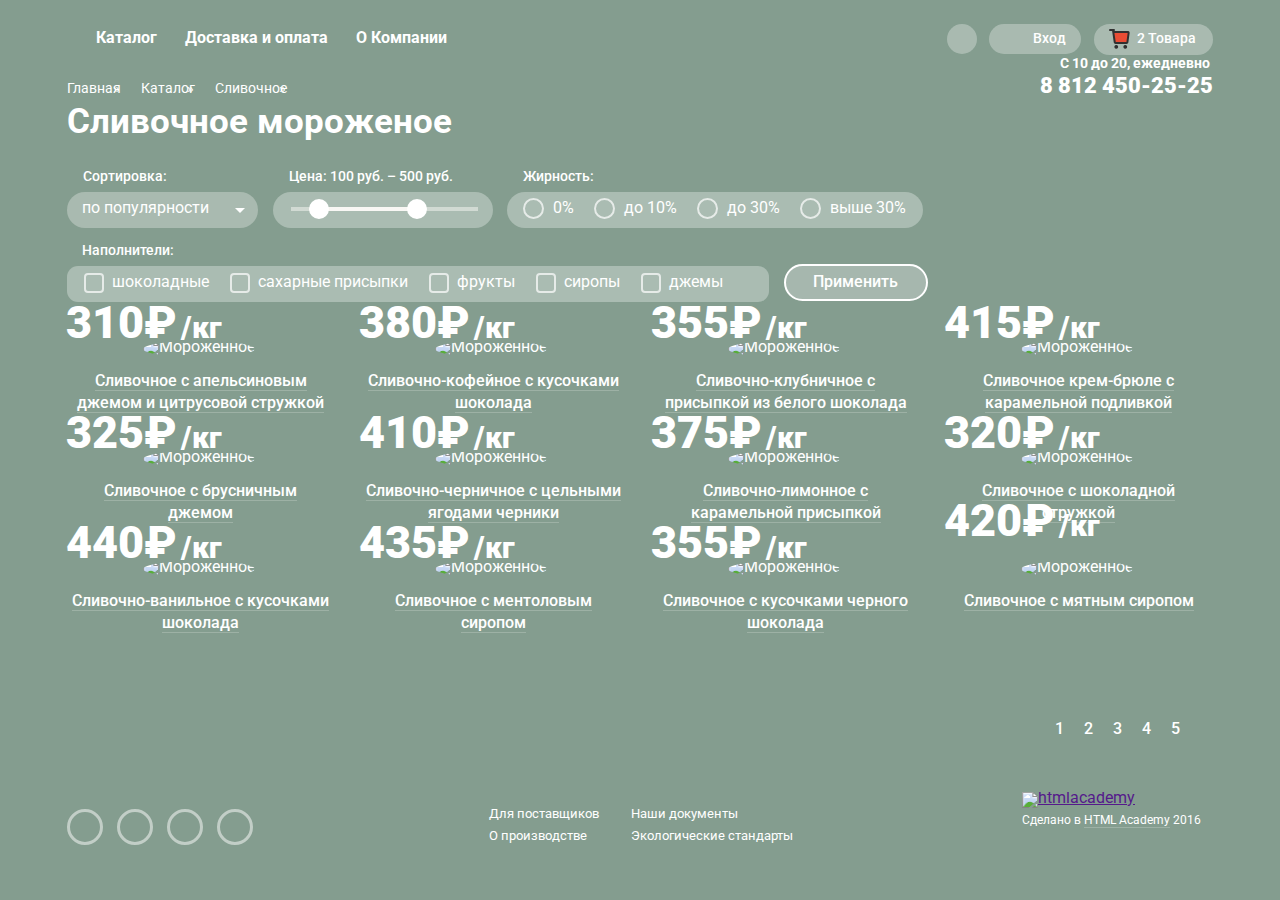
==== commit ef80ceb5: "Личный макет Gllacy" ====
--- a/catalog-index.html
+++ b/catalog-index.html
@@ -43,10 +43,10 @@
                     </div>
                     <div class="login">Вход
                         <div class="form-main">
-                            <form action="">
+                            <form action="#">
                                 <input type="email" placeholder="Электронная почта">
                                 <input type="password" placeholder="Пароль">
-                                <buttom class="btn-login">Войти</buttom>
+                                <button class="btn-login">Войти</button>
                                 <a href="">Забыли пароль? <br>Новая регистрация</a>
                             </form>
                         </div>
--- a/css/style.css
+++ b/css/style.css
@@ -13,8 +13,8 @@
     display: none;
 }
 
-.clearfix::before,
-.clearfix::after {
+.clearfix:before,
+.clearfix:after {
     content: "";
     display: table;
     clear: both;
@@ -279,7 +279,7 @@
     z-index: 1;
 }
 
-.login::before {
+.login:before {
     content: " ";
     position: absolute;
     top: 5px;
@@ -409,7 +409,7 @@
     color: #323232;
 }
 
-.buy::before {
+.buy:before {
     content: " ";
     position: absolute;
     top: 5px;
@@ -439,7 +439,7 @@
     border-radius: 20px;
 }
 
-.buy-full::before {
+.buy-full:before {
     content: " ";
     position: absolute;
     top: 5px;
@@ -937,7 +937,10 @@
     line-height: 45px;
     font-weight: 900;
 }
-
+.re {
+    display: block;
+    margin-top: 4px;
+}
 .mass {
     margin-left: 4px;
     font-size: 30px;
@@ -1261,7 +1264,7 @@
     margin-right: 0;
 }
 
-.tw::before {
+.tw:before {
     content: " ";
     position: absolute;
     top: -1px;
@@ -1271,7 +1274,7 @@
     background: transparent url("../img/tw.png") no-repeat;
 }
 
-.ins::before {
+.ins:before {
     content: " ";
     position: absolute;
     top: -1px;
@@ -1281,7 +1284,7 @@
     background: transparent url("../img/ins.png") no-repeat;
 }
 
-.fb::before {
+.fb:before {
     content: " ";
     position: absolute;
     top: -1px;
@@ -1291,7 +1294,7 @@
     background: transparent url("../img/fb.png") no-repeat;
 }
 
-.vk::before {
+.vk:before {
     content: " ";
     position: absolute;
     top: -1px;
@@ -1367,7 +1370,7 @@
     margin-bottom: 0;
 }
 
-.heart::before {
+.heart:before {
     content: " ";
     position: absolute;
     top: 3.5px;
@@ -1450,12 +1453,12 @@
     text-decoration: none;
 }
 
-.menu-list a::after {
+.menu-list a:after {
     content: "»";
-    margin-left: 10px;
-}
-
-.menu-list a::after:last-child {
+    margin-left: -8px;
+}
+
+.menu-list a:after:last-child {
     content: "";
 }
 
@@ -1646,7 +1649,7 @@
 }
 
 .fatness-main input[type="radio"]:checked+label:before {
-    background: url("../img/circle.png") -1.5px -2.5px;
+    background: url("../img/circle.png") -2px -2.6px;
 }
 
 .fatness-main label:hover:before {
@@ -1803,8 +1806,8 @@
     cursor: pointer;
 }
 
-.modal-content-close::before,
-.modal-content-close::after {
+.modal-content-close:before,
+.modal-content-close:after {
     content: "";
     position: absolute;
     top: 6px;
@@ -1815,11 +1818,11 @@
     border-radius: 1px;
 }
 
-.modal-content-close::before {
+.modal-content-close:before {
     transform: rotate(45deg);
 }
 
-.modal-content-close::after {
+.modal-content-close:after {
     transform: rotate(-45deg);
 }
 
